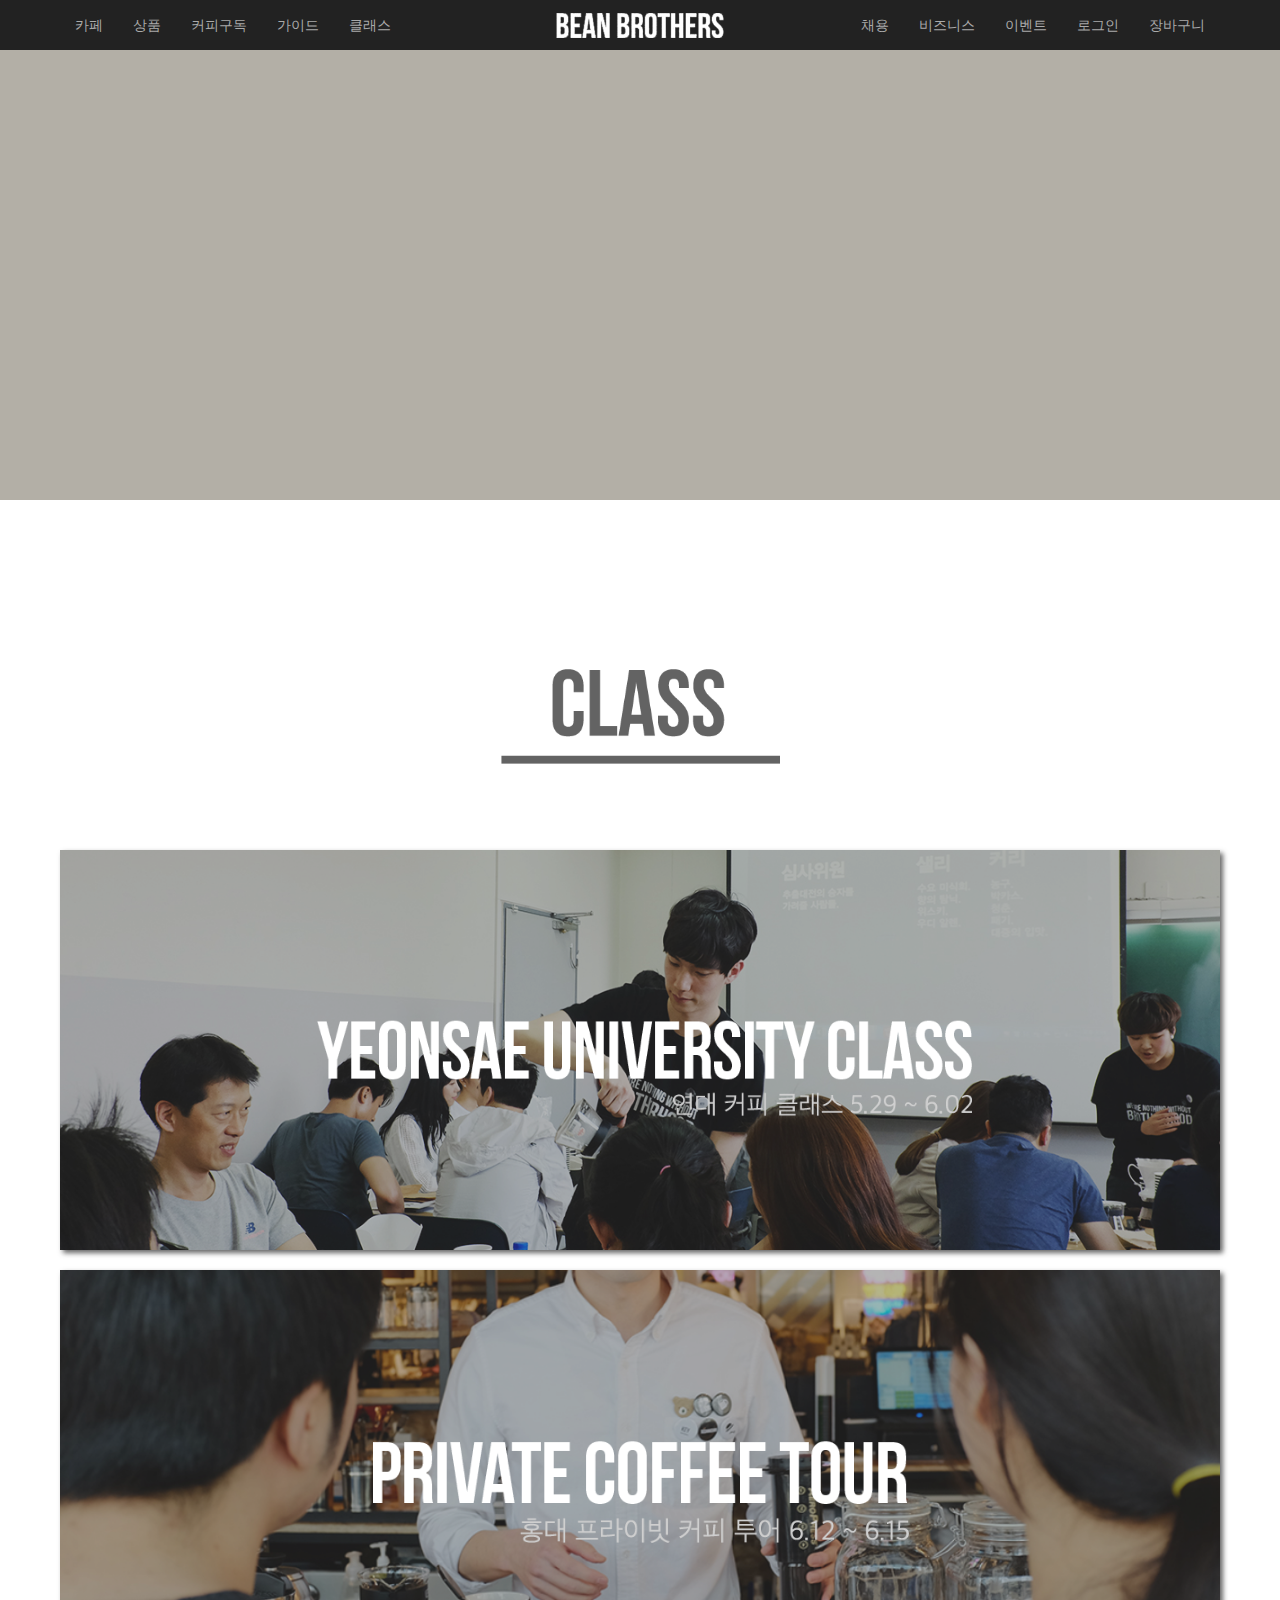
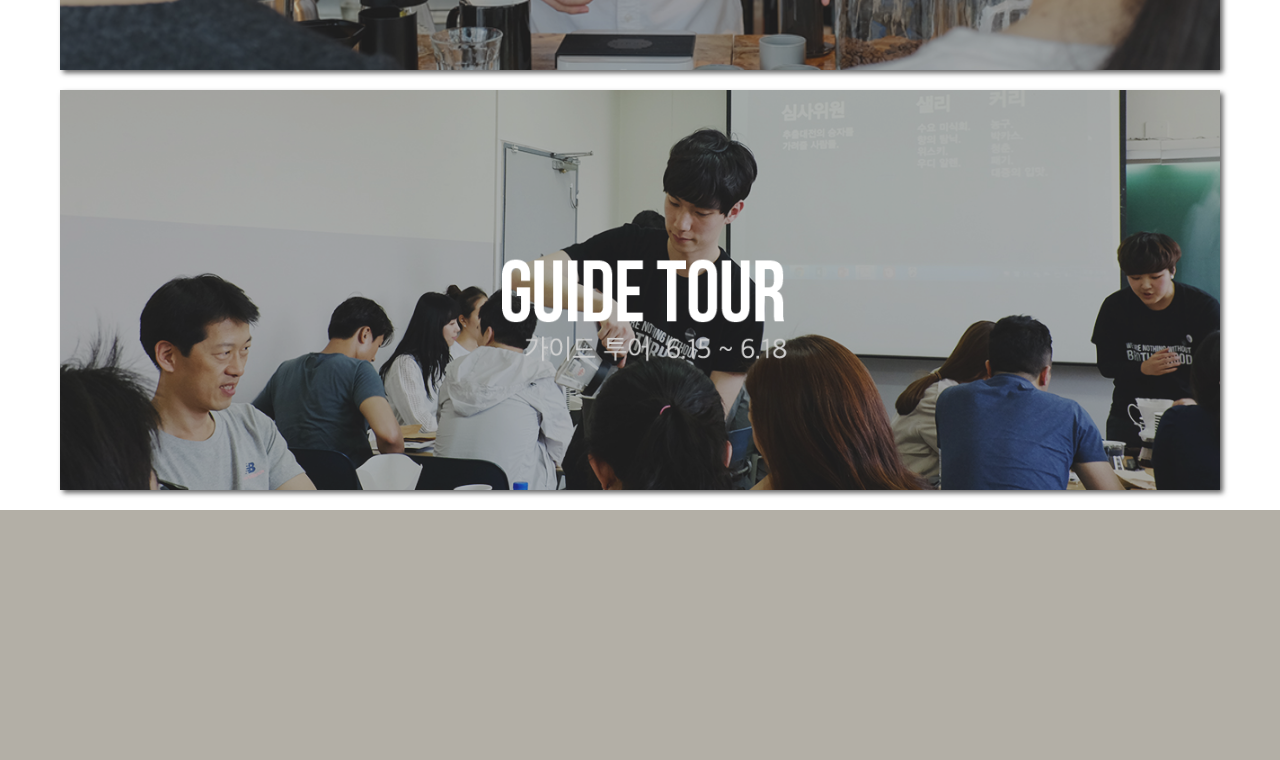
==== class/index.html @ c9851c32 "class page" ====
<!doctype html>
<html class="no-js" lang="">
<head>
    <meta charset="utf-8">
    <meta http-equiv="X-UA-Compatible" content="IE=edge,chrome=1">
    <title></title>
    <meta name="description" content="">
    <meta name="viewport" content="width=device-width, initial-scale=1">
    <link rel="apple-touch-icon" href="apple-touch-icon.png">

    <!--<link rel="stylesheet" href="styles/normalize.min.css">-->
    <link rel="stylesheet" href="bower_components/swiper/dist/css/swiper.min.css">
    <link rel="stylesheet" href="styles/style.css">

    <script src="scripts/vendor/modernizr.js"></script>

    <!--<script src="scripts/vendor/modernizr-2.8.3.min.js"></script>-->
</head>
<body>
<!--[if lt IE 10]>
<p class="browsehappy">You are using an <strong>outdated</strong> browser. Please <a href="http://browsehappy.com/">upgrade your browser</a> to improve your experience.</p>
<![endif]-->

<!-- #shell start -->
<div id = 'shell'>
    <header id = 'header' class = 'header navbar navbar-default navbar-fixed-top'>
        <div class = 'container'>
            <div class = 'navbar-header'>
                <button type="button" class="navbar-toggle collapsed" data-toggle="collapse" data-target="#mobile-nav">
                    <span class="icon-bar"></span>
                    <span class="icon-bar"></span>
                    <span class="icon-bar"></span>
                </button>
                <a href = "/index" class = 'logo navbar-brand'>
                    <img class = 'white' src = "images/BEANBROTHERS_white.png">
                    <img class = 'black' src = "images/BEANBROTHERS.png">
                </a>
                <!--
                                        <button>
                                            <a class = 'cart collapsed hidden-sm hidden-md hidden-lg ' href = "/#" data-toggle="collapse" data-target=".cart-collapse">장바구니</a>
                                        </button>
                -->
            </div>
            <ul id = 'right-nav' class = "nav navbar-nav navbar-right collapse navbar-collapse">
                <li><a class = 'hire inverse-hide' href = "/recruit">채용</a></li>
                <li><a class = 'business inverse-hide' href = "http://b.beanbrothers.co.kr/">비즈니스</a></li>
                <li><a class = 'event inverse-hide' href = "/events">이벤트</a></li>
                <li>
                    <a class = 'login' href = "/login" data-hover='dropdown'>로그인</a>
                    <ul class = 'dropdown-menu'>
                        <li><a href="#">My Account</a></li>
                    </ul>
                </li>
                <li>
                    <a class = 'cart inverse-hide' href = "/cart" data-hover="dropdown">장바구니</a>
                    <ul class = 'dropdown-menu'>
                        <li><a href="#">장바구니</a></li>
                    </ul>
                </li>
            </ul>
            <ul id = 'left-nav' class = "nav navbar-nav navbar-left collapse navbar-collapse">
                <li><a class = 'cafe' href = "/cafe">카페</a></li>
                <li><a class = 'goods' href = "/product">상품</a></li>
                <li><a class = 'subscribe inverse-hide' href = "/subscription">커피구독</a></li>
                <li><a class = 'guide inverse-hide' href = "/blog">가이드</a></li>
                <li><a class = 'class inverse-hide' href = "/class">클래스</a></li>
            </ul>

        </div>
        <div id = 'mobile-nav' class = "nav navbar-nav collapse container-fluid hidden-md hidden-lg">
            <div class = 'container'>
                <ul class = 'row nav navbar-nav'>
                    <li><a class = 'login col-xs-12 col-sm-6' href = "/#" data-toggle="collapse" data-target=".login-collapse">로그인</a>

                    </li>
                    <li><a class = 'cart col-xs-12 col-sm-6 collapsed hidden-xs' href = "/#" data-toggle="collapse" data-target=".cart-collapse">장바구니</a></li>
                </ul>
                <ul class = 'login-collapse collapse'>
                    <li> 모바일 로그인</li>
                </ul>
                <!--
                                        <ul class = 'cart-collapse collapse'>
                                            <li> 모바일 장바구니</li>
                                        </ul>
                -->
                <hr>
                <ul class = 'row nav navbar-nav '>
                    <li><a class = 'cafe col-xs-12 col-sm-6' href = "/cafe">카페</a></li>
                    <li><a class = 'goods col-xs-12 col-sm-6'href = "/product">상품</a></li>
                    <li><a class = 'subscribe col-xs-12 col-sm-6' href = "/subscription">커피구독</a></li>
                    <li><a class = 'guide col-xs-12 col-sm-6' href = "/blog">가이드</a></li>
                    <li><a class = 'class col-xs-12 col-sm-6' href = "/class">클래스</a></li>
                    <li><a class = 'hire col-xs-12 col-sm-6' href = "/recruit">채용</a></li>
                    <li><a class = 'business col-xs-12 col-sm-6' href = "http://b.beanbrothers.co.kr/">비즈니스</a></li>
                    <li><a class = 'event col-xs-12 col-sm-6' href = "/events">이벤트</a></li>
                </ul>
                <hr>
            </div>

        </div>
    </header>
    <div id = 'main'>
        <div id = "banner" class = "swiper-container">

        </div>
        <div id = "banner-area"></div>
        <div id = "paper">
            <div class = 'wrapper container'>
                <div id = 'title'>
                    <img class = 'text cover' src = 'images/class_title.png'>
                </div>
                <div id = "classes">
                    <ul class = "row">
                        <li class = 'item-wrapper col-xs-12'>
                            <a class = 'class-item'>
                                <img class = 'bg cover' src = 'images/class_001.jpg'>
                                <div class = 'text-wrapper'>
                                    <img class = 'text cover' src = "images/class_001_text.png">
                                </div>
                            </a>
                        </li>
                        <li class = 'item-wrapper col-xs-12'>
                            <a class = 'class-item'>
                                <img class = 'bg cover' src = 'images/class_002.jpg'>
                                <div class = 'text-wrapper'>
                                    <img class = 'text cover' src = "images/class_002_text.png">
                                </div>
                            </a>
                        </li>
                        <li class = 'item-wrapper col-xs-12'>
                            <a class = 'class-item'>
                                <img class = 'bg cover' src = 'images/class_001.jpg'>
                                <div class = 'text-wrapper'>
                                    <img class = 'text cover' src = "images/class_003_text.png">
                                </div>
                            </a>
                        </li>
                    </ul>
                </div>

            </div>
        </div>
        <div id = "footer-area"></div>
    </div><!-- #main -->

    <footer id = 'footer' class = "navbar-fixed-bottom">
        <div class = 'container'>
            <div class = 'footer-info row'>
                <div class = 'col-xs-4 col-sm-4 col-md-2'>
                    <img class = 'logo'src = 'images/TEST_01_ACG.png'>
                </div>
                <div class = 'name col-xs-8 col-sm-8 col-md-10'>
                    <h1>(주)에이블커피그룹</h1>
                </div>
                <div class = 'detail col-xs-12 col-sm-8 col-md-10'>
                    <p>대표: 박성호 | 주소: 서울시 마포구 토정로 12, 3층 | 전화번호: 02-6204-7888 | 이메일: info@beanbrothers.co.kr </p>
                    <p>
                        사업자등록번호: 220-87-84283  |  통신판매업신고번호: 제 2013 서울강남 00744호 | 개인정보보호책임자: 서솔 privacy@beanbrothers.co.kr </p>
                    <h2>
                        ⓒ 2014 BEAN BROTHERS. All rights reserved.
                    </h2>
                </div>

            </div>
            <div class = 'line'></div>
            <div class = 'footer-link'>
                <nav class = 'link'>
                    <ul>
                        <li><a href = '/about'>빈브라더스는?</a></li>
                        <li><a href = '/privacy'>이용약관 및 개인정보보호</a></li>
                        <li><a href = '/help/qna'>문의하기</a></li>
                    </ul>
                </nav>
                <nav class = 'sns'>
                    <a class = 'blog icon' href = '#'>
                        <img src = 'images/blog.png'>
                    </a>
                    <a class = 'facebook icon' href = '#'>
                        <img src = 'images/facebook.png'>
                    </a>
                    <a class = 'instagram icon' href = '#'>
                        <img src = 'images/insta.png'>
                    </a>
                </nav>
            </div>
        </div>
    </footer>
</div>

<script src="scripts/vendor/require.js" data-main="scripts/main"></script>

<!-- Google Analytics: change UA-XXXXX-X to be your site's ID. -->
<script>
    (function(b,o,i,l,e,r){b.GoogleAnalyticsObject=l;b[l]||(b[l]=
            function(){(b[l].q=b[l].q||[]).push(arguments)});b[l].l=+new Date;
        e=o.createElement(i);r=o.getElementsByTagName(i)[0];
        e.src='//www.google-analytics.com/analytics.js';
        r.parentNode.insertBefore(e,r)}(window,document,'script','ga'));
    ga('create','UA-XXXXX-X','auto');ga('send','pageview');
</script>
</body>
</html>
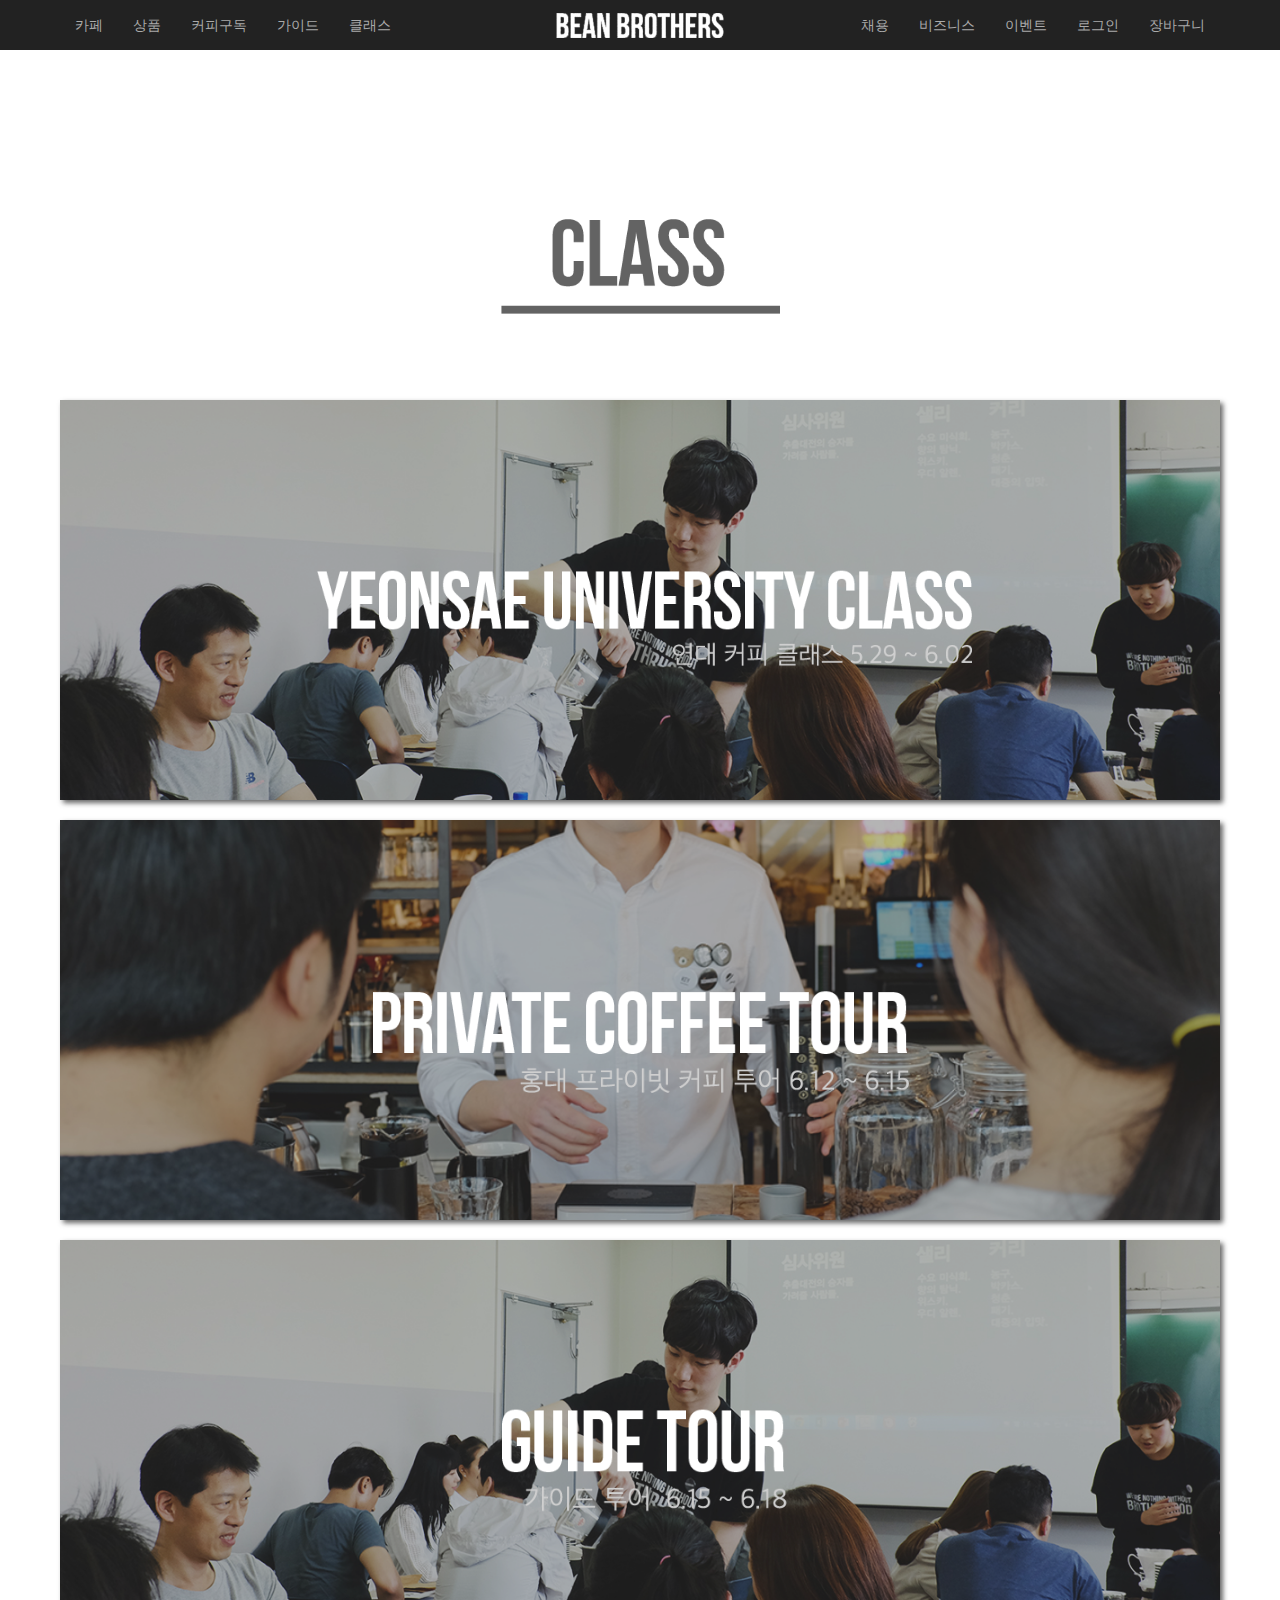
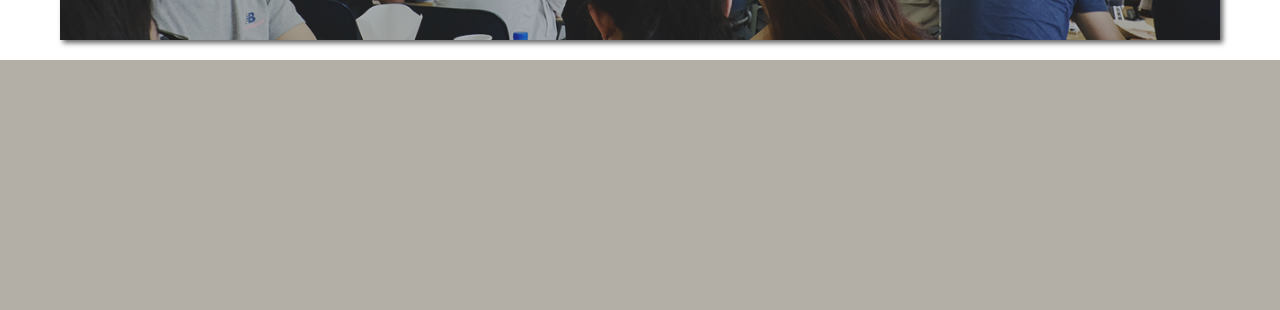
==== commit 3840cbeb: "class page banner area height" ====
--- a/class/index.html
+++ b/class/index.html
@@ -103,7 +103,7 @@
         <div id = "banner" class = "swiper-container">
 
         </div>
-        <div id = "banner-area"></div>
+        <div id = "banner-area" style="height:50px"></div>
         <div id = "paper">
             <div class = 'wrapper container'>
                 <div id = 'title'>
